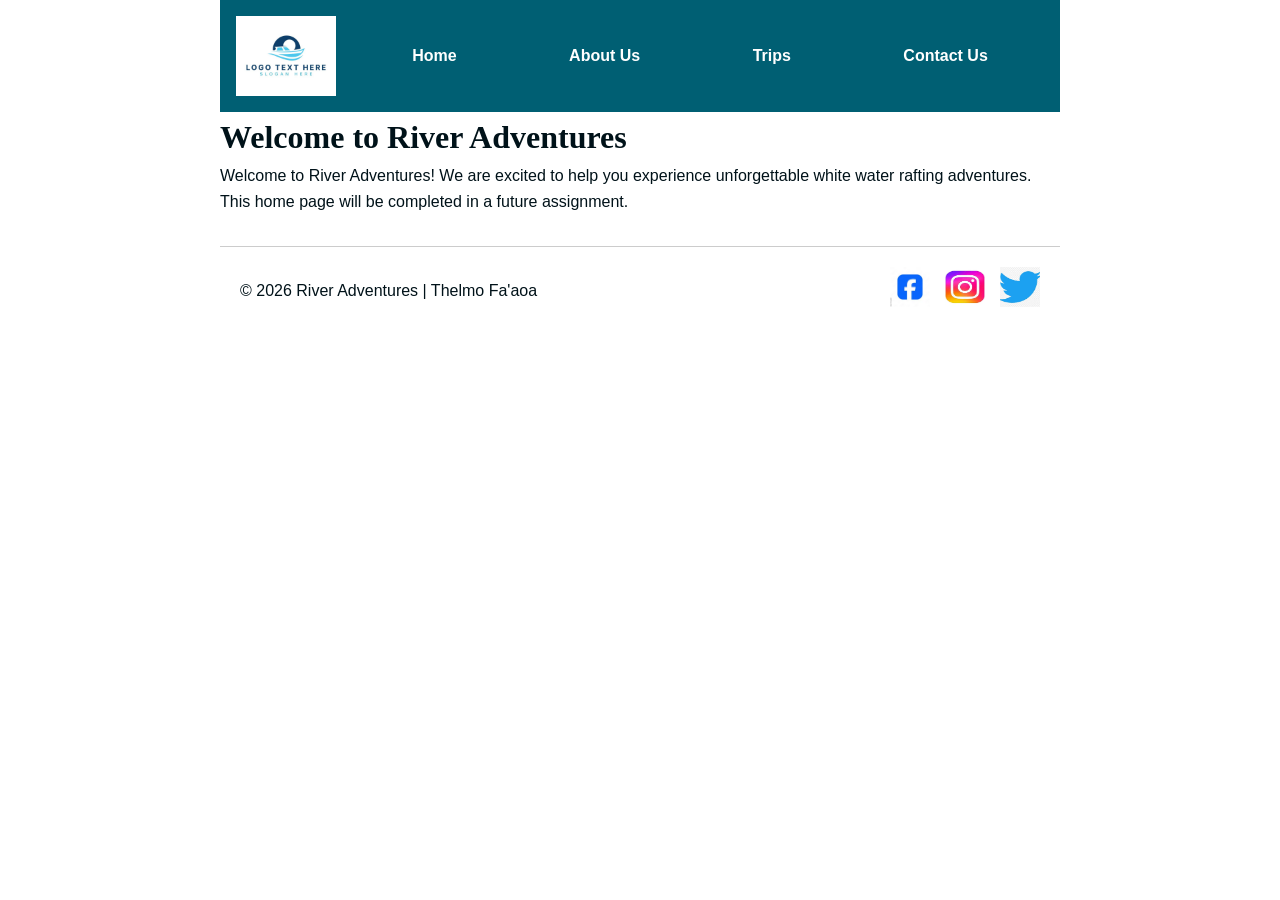
==== wwr/index.html @ 6c7bfa57 "Add contact page" ====
<!DOCTYPE html>
<html lang="en">

<head>
    <meta charset="UTF-8">
    <meta name="viewport" content="width=device-width, initial-scale=1.0">

    <title>River Adventures | Home</title>

    <meta name="description" content="Welcome to River Adventures, your destination for exciting white water rafting adventures.">

    <meta name="author" content="Thelmo Fa'aoa">

    <link rel="stylesheet" href="styles/rafting.css">
</head>

<body>

<header>

    <img src="images/logo.png" alt="River Adventures Logo">

    <nav>
        <a href="index.html">Home</a>
        <a href="about.html">About Us</a>
        <a href="trips.html">Trips</a>
        <a href="contact.html">Contact Us</a>
    </nav>

</header>

<main>

    <h1>Welcome to River Adventures</h1>

    <p>
        Welcome to River Adventures! We are excited to help you experience
        unforgettable white water rafting adventures.
    </p>

    <p>
        This home page will be completed in a future assignment.
    </p>

</main>

<footer>

    <p>&copy; 2026 River Adventures | Thelmo Fa'aoa</p>

    <nav class="socialmedia">
        <a href="https://facebook.com">
            <img src="images/facebook.png" alt="Facebook">
        </a>

        <a href="https://instagram.com">
            <img src="images/instagram.png" alt="Instagram">
        </a>

        <a href="https://twitter.com">
            <img src="images/twitter.png" alt="Twitter">
        </a>
    </nav>

</footer>

</body>
</html>
---- wwr/styles/rafting.css ----
:root {
    --primary-color: #005f73;
    --secondary-color: #005f73;
    --accent1-color: #001219;
    --accent2-color: #94d2bd;
    --heading-font: Georgia, serif;
    --body-font: Arial, Helvetica, sans-serif;
    --white: #ffffff;
    --border-color: #cccccc;
}

* {
    margin: 0;
    padding: 0;
    box-sizing: border-box;
}

body {
    font-family: var(--body-font);
    color: var(--accent1-color);
    line-height: 1.6;
    background-color: var(--white);
}

h1,
h2,
h3,
h4,
h5,
h6 {
    font-family: var(--heading-font);
}

header,
main,
footer {
    width: 840px;
    margin: 0 auto;
}

header {
    display: grid;
    grid-template-columns: 120px 1fr;
    align-items: center;
    background-color: var(--primary-color);
    padding: 1rem;
}

header img {
    width: 100px;
}

nav {
    display: flex;
    justify-content: space-around;
}

nav a {
    color: var(--white);
    text-decoration: none;
    font-weight: bold;
}

nav a:hover {
    color: var(--accent2-color);
}

/* Hero */

.hero {
    position: relative;
    margin-bottom: 2rem;
}

.hero img {
    width: 100%;
    display: block;
}

.hero h1 {
    position: absolute;
    top: 20px;
    width: 100%;
    text-align: center;
    background: rgba(0,95,115,.9);
    color: white;
    padding: 1rem;
}

.hero article {
    position: absolute;
    bottom: 20px;
    left: 20px;
    right: 20px;
    background-color: rgba(148,210,189,.95);
    padding: 1rem;
}

.hero article img {
    float: right;
    width: 150px;
    margin-left: 1rem;
}

/* History */

.history {
    padding: 2rem 0;
}

.history h2 {
    text-align: center;
    margin-bottom: 1rem;
}

.history p {
    text-align: justify;
}

/* Adventures */

.adventures {
    display: flex;
    flex-wrap: wrap;
    justify-content: center;
    gap: 20px;
    padding: 2rem 0;
    text-align: center;
}

.adventures h2 {
    width: 100%;
    margin-bottom: 1rem;
}

.adventures figure {
    width: 250px;
}

.adventures img {
    width: 250px;
    height: 180px;
    object-fit: cover;
    border-radius: 8px;
}

.adventures figcaption {
    margin-top: 8px;
    font-weight: bold;
}

/* Contact Information and Map */

.contact-layout {
    display: grid;
    grid-template-columns: 1fr 1fr;
    gap: 30px;
    margin: 2rem auto;
    align-items: stretch;
}

/* Company Information Box */

.contact-info {
    background-color: #f4f4f4;
    padding: 20px;
    border-radius: 8px;
    height: 400px;
    display: flex;
    flex-direction: column;
    justify-content: center;
    text-align: left;
}

.contact-info h1 {
    margin-bottom: 1rem;
    text-align: center;
}

.contact-info p {
    margin: 0.5rem 0;
}

/* Map Box */

.map {
    height: 400px;
}

.map iframe {
    width: 100%;
    height: 100%;
    border: none;
    border-radius: 8px;
}

/* Contact Form */

.contact-form h2 {
    margin-bottom: 15px;
}

.contact-form form {
    display: flex;
    flex-direction: column;
    gap: 15px;
}

.contact-form input,
.contact-form textarea {
    padding: 10px;
    font-size: 1rem;
}

.contact-form textarea {
    resize: vertical;
}

.contact-form button {
    background-color: var(--primary-color);
    color: white;
    border: none;
    padding: 12px;
    cursor: pointer;
    font-size: 1rem;
}

.contact-form button:hover {
    background-color: #0a9396;
}

/* Employees */

.employees {
    display: flex;
    flex-wrap: wrap;
    justify-content: space-around;
    gap: 25px;
    text-align: center;
    margin: 3rem auto;
}

.employees h2 {
    width: 100%;
    margin-bottom: 20px;
}

.employees figure {
    margin: 0;
}

.employees img {
    width: 220px;
    height: 220px;
    object-fit: cover;
    border-radius: 10px;
}

.employees figcaption {
    margin-top: 10px;
    font-weight: bold;
}

/* Footer */

footer {
    display: flex;
    justify-content: space-between;
    align-items: center;
    border-top: 1px solid var(--border-color);
    padding: 20px;
    margin-top: 2rem;
}

.socialmedia {
    display: flex;
    gap: 15px;
}

.socialmedia a {
    text-decoration: none;
}

.socialmedia img {
    width: 40px;
    height: 40px;
}
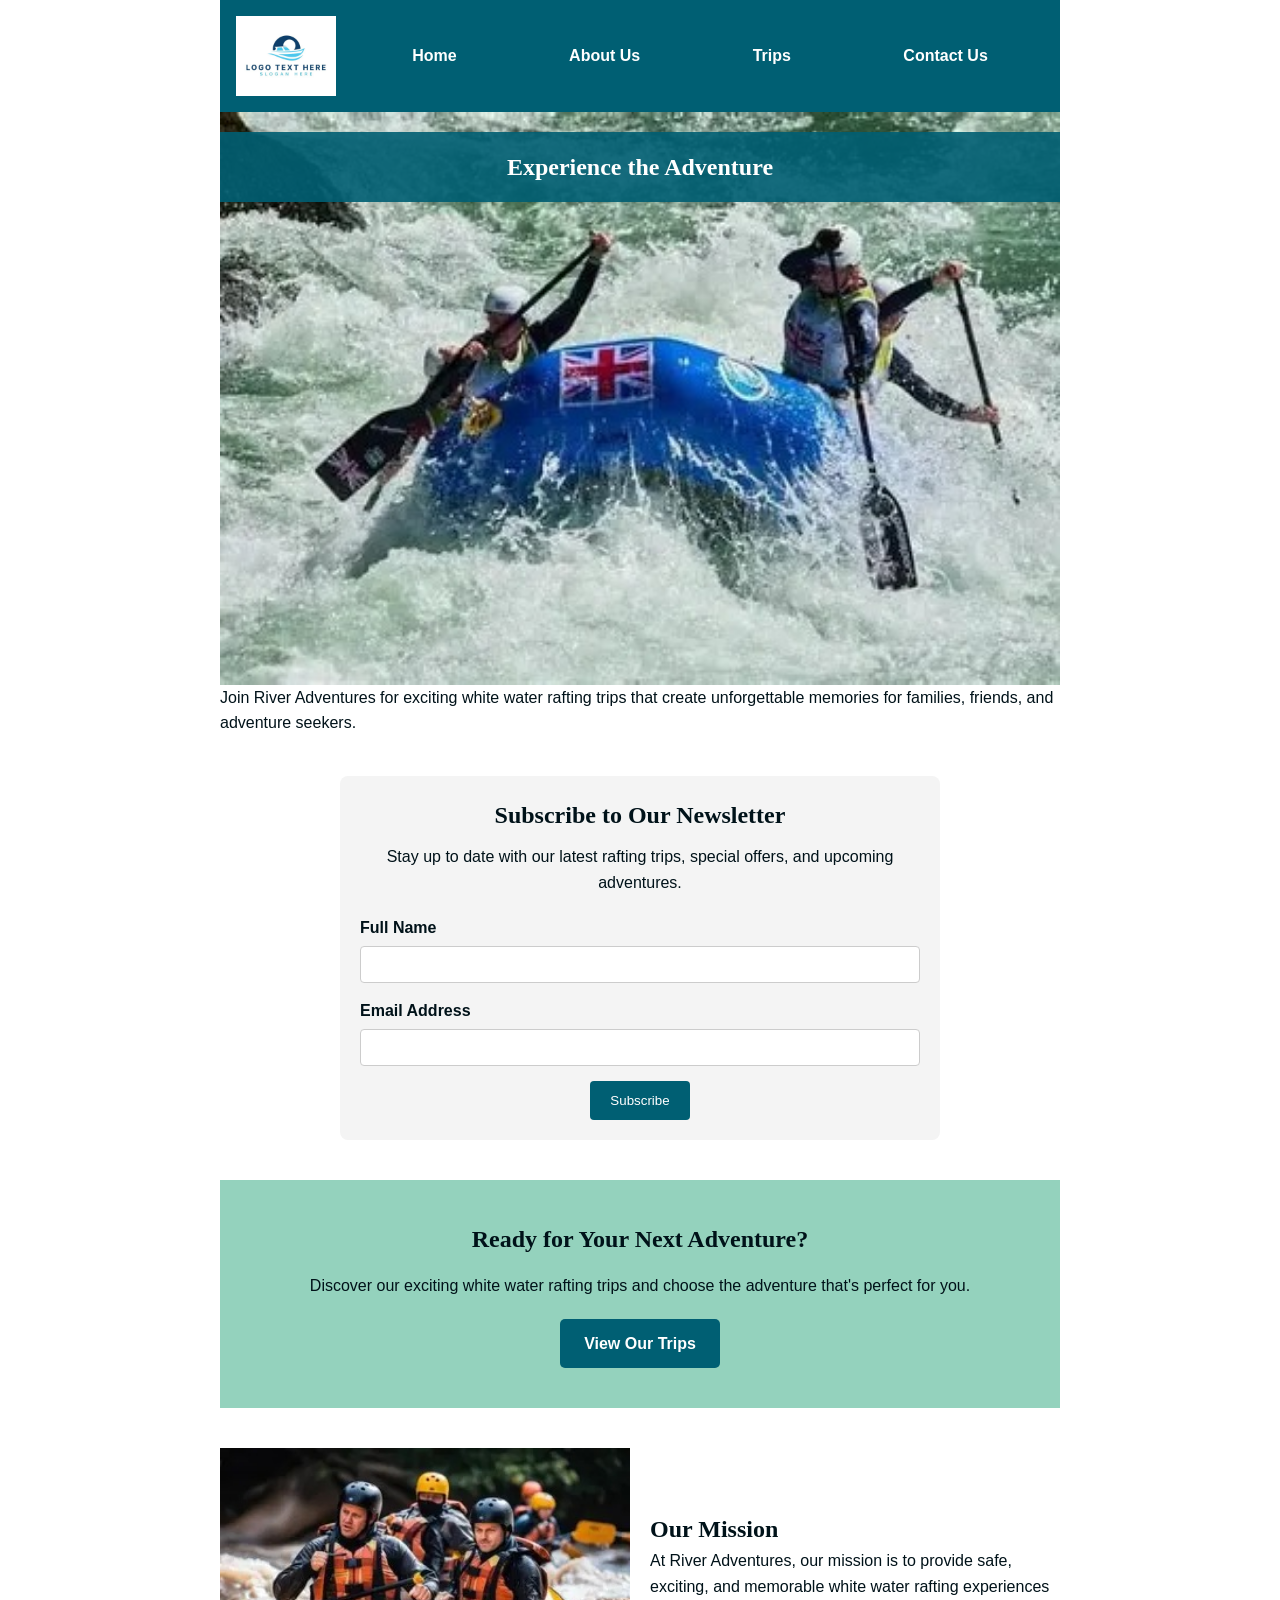
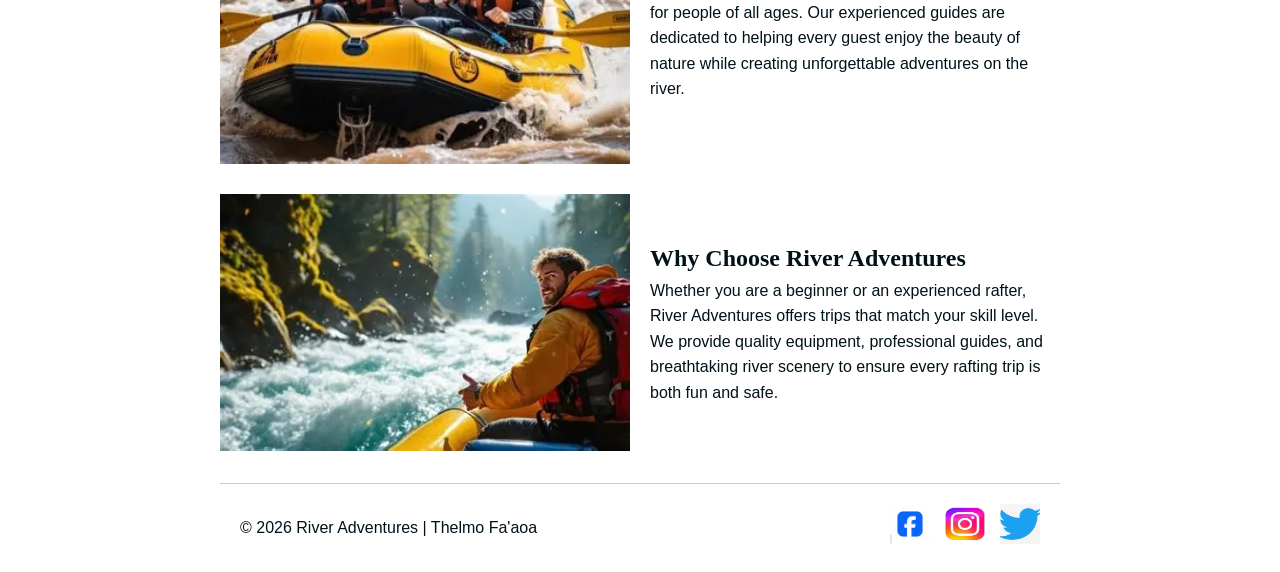
==== commit 56d0b1ce: "Complete W06 rafting home and trips pages" ====
--- a/wwr/index.html
+++ b/wwr/index.html
@@ -18,8 +18,7 @@
 
 <header>
 
-    <img src="images/logo.png" alt="River Adventures Logo">
-
+    <img class="logo" src="images/logo.png" alt="River Adventures Logo">
     <nav>
         <a href="index.html">Home</a>
         <a href="about.html">About Us</a>
@@ -31,16 +30,76 @@
 
 <main>
 
-    <h1>Welcome to River Adventures</h1>
+    <section class="hero">
+        <img src="images/hero.jpg" alt="People enjoying a white water rafting adventure">
 
-    <p>
-        Welcome to River Adventures! We are excited to help you experience
-        unforgettable white water rafting adventures.
-    </p>
+        <h1>Experience the Adventure</h1>
 
-    <p>
-        This home page will be completed in a future assignment.
-    </p>
+        <p>
+            Join River Adventures for exciting white water rafting trips that
+            create unforgettable memories for families, friends, and adventure seekers.
+        </p>
+    </section>
+
+    <section class="newsletter">
+        <h2>Subscribe to Our Newsletter</h2>
+
+        <p>
+            Stay up to date with our latest rafting trips, special offers,
+            and upcoming adventures.
+        </p>
+
+        <form action="#" method="post">
+            <div class="form-item">
+                <label for="fullname">Full Name</label>
+                <input type="text" id="fullname" name="fullname" required>
+            </div>
+
+            <div class="form-item">
+                <label for="email">Email Address</label>
+                <input type="email" id="email" name="email" required>
+            </div>
+
+            <button type="submit">Subscribe</button>
+        </form>
+    </section>
+
+    <section class="cta">
+        <h2>Ready for Your Next Adventure?</h2>
+
+        <p>
+            Discover our exciting white water rafting trips and choose the adventure
+            that's perfect for you.
+        </p>
+
+        <a href="trips.html" class="cta-button">View Our Trips</a>
+    </section>
+
+    <section class="purpose">
+
+    <div class="purpose-card">
+        <img src="images/rafting-team.jpg" alt="Our Mission">
+
+        <div>
+            <h2>Our Mission</h2>
+            <p>
+                At River Adventures, our mission is to provide safe, exciting, and memorable white water rafting experiences for people of all ages. Our experienced guides are dedicated to helping every guest enjoy the beauty of nature while creating unforgettable adventures on the river.
+            </p>
+        </div>
+    </div>
+
+
+    <div class="purpose-card">
+        <img src="images/river-adventure.jpg" alt="Why Choose Us">
+
+        <div>
+            <h2>Why Choose River Adventures</h2>
+            <p>
+                Whether you are a beginner or an experienced rafter, River Adventures offers trips that match your skill level. We provide quality equipment, professional guides, and breathtaking river scenery to ensure every rafting trip is both fun and safe.
+            </p>
+        </div>
+    </div>
+    </section>
 
 </main>
 
@@ -50,15 +109,15 @@
 
     <nav class="socialmedia">
         <a href="https://facebook.com">
-            <img src="images/facebook.png" alt="Facebook">
+            <img src="images/facebook.png" alt="River Adventures Facebook page">
         </a>
 
         <a href="https://instagram.com">
-            <img src="images/instagram.png" alt="Instagram">
+            <img src="images/instagram.png" alt="River Adventures Instagram page">
         </a>
 
         <a href="https://twitter.com">
-            <img src="images/twitter.png" alt="Twitter">
+            <img src="images/twitter.png" alt="River Adventures Twitter page">
         </a>
     </nav>
 
--- a/wwr/styles/rafting.css
+++ b/wwr/styles/rafting.css
@@ -1,25 +1,25 @@
 :root {
-    --primary-color: #005f73;
-    --secondary-color: #005f73;
-    --accent1-color: #001219;
-    --accent2-color: #94d2bd;
-    --heading-font: Georgia, serif;
-    --body-font: Arial, Helvetica, sans-serif;
-    --white: #ffffff;
-    --border-color: #cccccc;
+  --primary-color: #005f73;
+  --secondary-color: #0a9396;
+  --accent1-color: #001219;
+  --accent2-color: #94d2bd;
+  --heading-font: Georgia, serif;
+  --body-font: Arial, Helvetica, sans-serif;
+  --white: #ffffff;
+  --border-color: #cccccc;
 }
 
 * {
-    margin: 0;
-    padding: 0;
-    box-sizing: border-box;
+  margin: 0;
+  padding: 0;
+  box-sizing: border-box;
 }
 
 body {
-    font-family: var(--body-font);
-    color: var(--accent1-color);
-    line-height: 1.6;
-    background-color: var(--white);
+  font-family: var(--body-font);
+  color: var(--accent1-color);
+  line-height: 1.6;
+  background-color: var(--white);
 }
 
 h1,
@@ -28,260 +28,531 @@
 h4,
 h5,
 h6 {
-    font-family: var(--heading-font);
+  font-family: var(--heading-font);
 }
 
 header,
 main,
 footer {
-    width: 840px;
-    margin: 0 auto;
-}
+  width: 840px;
+  margin: 0 auto;
+}
+
+/* Header */
 
 header {
-    display: grid;
-    grid-template-columns: 120px 1fr;
+  display: grid;
+  grid-template-columns: 120px 1fr;
+  align-items: center;
+  background-color: var(--primary-color);
+  padding: 1rem;
+}
+
+header img {
+  width: 100px;
+}
+
+nav {
+  display: flex;
+  justify-content: space-around;
+}
+
+nav a {
+  color: var(--white);
+  text-decoration: none;
+  font-weight: bold;
+}
+
+nav a:hover,
+nav a:focus {
+  color: var(--accent2-color);
+  text-decoration: underline;
+  outline: none;
+}
+
+/* Hero */
+
+.hero {
+  position: relative;
+  margin-bottom: 2rem;
+}
+
+.hero img {
+  width: 100%;
+  display: block;
+}
+
+.hero h1 {
+  position: absolute;
+  top: 20px;
+  width: 100%;
+  text-align: center;
+  background: rgba(0, 95, 115, 0.9);
+  color: white;
+  padding: 1rem;
+}
+
+.hero article {
+  position: absolute;
+  bottom: 20px;
+  left: 20px;
+  right: 20px;
+  background-color: rgba(255, 255, 255, 0.95);
+  color: var(--accent1-color);
+  padding: 1rem;
+}
+
+.hero article img {
+  float: right;
+  width: 150px;
+  margin-left: 1rem;
+}
+
+/* History */
+
+.history {
+  padding: 2rem 0;
+}
+
+.history h2 {
+  text-align: center;
+  margin-bottom: 1.5rem;
+}
+
+.history-content {
+  display: grid;
+  grid-template-columns: 1fr 220px 1fr;
+  gap: 20px;
+  align-items: center;
+}
+
+.history-content img {
+  width: 220px;
+  height: 150px;
+  object-fit: cover;
+  display: block;
+  margin: 0 auto;
+}
+
+.history-content p {
+  text-align: justify;
+}
+
+/* Adventures */
+
+.adventures {
+  display: flex;
+  flex-wrap: wrap;
+  justify-content: center;
+  gap: 20px;
+  padding: 2rem 0;
+  text-align: center;
+}
+
+.adventures h2 {
+  width: 100%;
+  margin-bottom: 1rem;
+}
+
+.adventures figure {
+  width: 250px;
+}
+
+.adventures img {
+  width: 250px;
+  height: 180px;
+  object-fit: cover;
+  border-radius: 8px;
+}
+
+.adventures figcaption {
+  margin-top: 8px;
+  font-weight: bold;
+}
+
+/* =========================
+   CONTACT PAGE
+   ========================= */
+
+/* Company Information */
+
+.contact-info {
+  background-color: #f4f4f4;
+  padding: 25px;
+  border-radius: 8px;
+  margin: 2rem 0;
+  text-align: center;
+}
+
+.contact-info h1 {
+  margin-bottom: 1rem;
+}
+
+.contact-info p {
+  margin: 0.5rem 0;
+}
+
+/* Map and Contact Form */
+
+.contact-layout {
+  display: grid;
+  grid-template-columns: 1fr 1fr;
+  gap: 30px;
+  margin: 2rem 0;
+  align-items: stretch;
+}
+
+/* Google Map */
+
+.map {
+  height: 400px;
+}
+
+.map iframe {
+  width: 100%;
+  height: 100%;
+  border: none;
+  border-radius: 8px;
+}
+
+/* Contact Form */
+
+.contact-form {
+  background-color: #f4f4f4;
+  padding: 25px;
+  border-radius: 8px;
+}
+
+.contact-form h2 {
+  text-align: center;
+  margin-bottom: 15px;
+}
+
+.contact-form form {
+  display: flex;
+  flex-direction: column;
+  gap: 12px;
+}
+
+.contact-form label {
+  font-weight: bold;
+}
+
+.contact-form input[type="text"],
+.contact-form input[type="email"],
+.contact-form textarea {
+  width: 100%;
+  padding: 10px;
+  font-size: 1rem;
+  border: 1px solid var(--border-color);
+  border-radius: 4px;
+}
+
+.contact-form textarea {
+  resize: vertical;
+}
+
+.contact-form fieldset {
+  border: 1px solid var(--border-color);
+  padding: 15px;
+}
+
+.contact-form legend {
+  font-weight: bold;
+  padding: 0 5px;
+}
+
+.contact-form fieldset label {
+  display: block;
+  font-weight: normal;
+  margin: 8px 0;
+}
+
+.contact-form input[type="radio"],
+.contact-form input[type="checkbox"] {
+  margin-right: 8px;
+}
+
+.contact-form button {
+  background-color: var(--primary-color);
+  color: var(--white);
+  border: none;
+  padding: 12px;
+  cursor: pointer;
+  font-size: 1rem;
+  font-weight: bold;
+  border-radius: 4px;
+}
+
+.contact-form button:hover {
+  background-color: var(--secondary-color);
+}
+
+/* Employees */
+
+.employees {
+  display: flex;
+  flex-wrap: wrap;
+  justify-content: space-around;
+  gap: 25px;
+  text-align: center;
+  margin: 3rem auto;
+}
+
+.employees h2 {
+  width: 100%;
+  margin-bottom: 20px;
+}
+
+.employees figure {
+  margin: 0;
+  width: 220px;
+}
+
+.employees img {
+  width: 220px;
+  height: 220px;
+  object-fit: cover;
+  border: 3px solid var(--accent2-color);
+  border-radius: 10px;
+}
+
+.employees figcaption {
+  margin-top: 10px;
+  font-weight: bold;
+}
+
+/* Footer */
+
+footer {
+  display: flex;
+  justify-content: space-between;
+  align-items: center;
+  width: 840px;
+  margin: 2rem auto 0;
+  border-top: 1px solid var(--border-color);
+  padding: 20px;
+}
+
+.socialmedia {
+  display: flex;
+  gap: 15px;
+}
+
+.socialmedia a {
+  text-decoration: none;
+}
+
+.socialmedia img {
+  width: 40px;
+  height: 40px;
+}
+
+/* Newsletter */
+
+.newsletter {
+  max-width: 600px;
+  margin: 40px auto;
+  padding: 20px;
+  background-color: #f4f4f4;
+  border-radius: 8px;
+  text-align: center;
+}
+
+.newsletter h2 {
+  margin-bottom: 10px;
+}
+
+.newsletter p {
+  margin-bottom: 20px;
+}
+
+.newsletter .form-item {
+  display: flex;
+  flex-direction: column;
+  text-align: left;
+  margin-bottom: 15px;
+}
+
+.newsletter label {
+  margin-bottom: 5px;
+  font-weight: bold;
+}
+
+.newsletter input {
+  padding: 10px;
+  border: 1px solid #ccc;
+  border-radius: 4px;
+}
+
+.newsletter button {
+  padding: 12px 20px;
+  border: none;
+  border-radius: 4px;
+  background-color: #005f73;
+  color: white;
+  cursor: pointer;
+}
+
+.newsletter button:hover {
+  background-color: #0a9396;
+}
+
+/* Call to Action */
+
+.cta {
+  text-align: center;
+  padding: 40px 20px;
+  background-color: var(--accent2-color);
+  margin: 40px 0;
+}
+
+.cta h2 {
+  margin-bottom: 15px;
+}
+
+.cta p {
+  margin-bottom: 20px;
+}
+
+.cta-button {
+  display: inline-block;
+  padding: 12px 24px;
+  background-color: var(--primary-color);
+  color: white;
+  text-decoration: none;
+  border-radius: 5px;
+  font-weight: bold;
+}
+
+.cta-button:hover {
+  background-color: var(--secondary-color);
+}
+
+/* Purpose */
+
+.purpose {
+  display: grid;
+  gap: 30px;
+}
+
+.purpose-card {
+  display: grid;
+  grid-template-columns: 1fr 1fr;
+  gap: 20px;
+  align-items: center;
+}
+
+.purpose-card img {
+  width: 100%;
+}
+
+/* Trips Hero */
+
+.trips-hero {
+  text-align: center;
+  background-color: var(--accent2-color);
+  padding: 40px;
+  margin-bottom: 40px;
+}
+
+.trips-hero h1 {
+  margin-bottom: 15px;
+}
+
+.trips-hero p {
+  margin-bottom: 20px;
+}
+
+/* Trip Grid */
+
+.trip-grid {
+  display: grid;
+  grid-template-columns: repeat(3, 1fr);
+  gap: 20px;
+  margin: 40px 0;
+}
+
+.trip-card {
+  border: 1px solid var(--border-color);
+  padding: 15px;
+  text-align: center;
+  border-radius: 8px;
+  background-color: #ffffff;
+}
+
+.trip-card img {
+  width: 100%;
+  height: 220px;
+  object-fit: cover;
+}
+
+/* Trip Table */
+
+.trip-table {
+  margin: 40px 0;
+}
+
+.trip-table table {
+  width: 100%;
+  border-collapse: collapse;
+}
+
+.trip-table th,
+.trip-table td {
+  border: 1px solid #ccc;
+  padding: 12px;
+  text-align: center;
+}
+
+.trip-table th {
+  background: #005f73;
+  color: white;
+}
+
+/* Mobile */
+
+@media screen and (max-width: 700px) {
+  header,
+  main,
+  footer {
+    width: 100%;
+  }
+
+  header {
+    grid-template-columns: 1fr;
+    text-align: center;
+  }
+
+  nav {
+    flex-direction: column;
+    gap: 10px;
+  }
+
+  .trip-grid {
+    grid-template-columns: 1fr;
+  }
+
+  .contact-layout {
+    grid-template-columns: 1fr;
+  }
+
+  .contact-info,
+  .map {
+    height: auto;
+  }
+
+  .map {
+    min-height: 300px;
+  }
+
+  .employees {
+    flex-direction: column;
     align-items: center;
-    background-color: var(--primary-color);
-    padding: 1rem;
-}
-
-header img {
-    width: 100px;
-}
-
-nav {
-    display: flex;
-    justify-content: space-around;
-}
-
-nav a {
-    color: var(--white);
-    text-decoration: none;
-    font-weight: bold;
-}
-
-nav a:hover {
-    color: var(--accent2-color);
-}
-
-/* Hero */
-
-.hero {
-    position: relative;
-    margin-bottom: 2rem;
-}
-
-.hero img {
-    width: 100%;
-    display: block;
-}
-
-.hero h1 {
-    position: absolute;
-    top: 20px;
-    width: 100%;
-    text-align: center;
-    background: rgba(0,95,115,.9);
-    color: white;
-    padding: 1rem;
-}
-
-.hero article {
-    position: absolute;
-    bottom: 20px;
-    left: 20px;
-    right: 20px;
-    background-color: rgba(148,210,189,.95);
-    padding: 1rem;
-}
-
-.hero article img {
-    float: right;
-    width: 150px;
-    margin-left: 1rem;
-}
-
-/* History */
-
-.history {
-    padding: 2rem 0;
-}
-
-.history h2 {
-    text-align: center;
-    margin-bottom: 1rem;
-}
-
-.history p {
-    text-align: justify;
-}
-
-/* Adventures */
-
-.adventures {
-    display: flex;
-    flex-wrap: wrap;
-    justify-content: center;
+  }
+
+  footer {
+    flex-direction: column;
     gap: 20px;
-    padding: 2rem 0;
-    text-align: center;
-}
-
-.adventures h2 {
-    width: 100%;
-    margin-bottom: 1rem;
-}
-
-.adventures figure {
-    width: 250px;
-}
-
-.adventures img {
-    width: 250px;
-    height: 180px;
-    object-fit: cover;
-    border-radius: 8px;
-}
-
-.adventures figcaption {
-    margin-top: 8px;
-    font-weight: bold;
-}
-
-/* Contact Information and Map */
-
-.contact-layout {
-    display: grid;
-    grid-template-columns: 1fr 1fr;
-    gap: 30px;
-    margin: 2rem auto;
-    align-items: stretch;
-}
-
-/* Company Information Box */
-
-.contact-info {
-    background-color: #f4f4f4;
-    padding: 20px;
-    border-radius: 8px;
-    height: 400px;
-    display: flex;
-    flex-direction: column;
-    justify-content: center;
-    text-align: left;
-}
-
-.contact-info h1 {
-    margin-bottom: 1rem;
-    text-align: center;
-}
-
-.contact-info p {
-    margin: 0.5rem 0;
-}
-
-/* Map Box */
-
-.map {
-    height: 400px;
-}
-
-.map iframe {
-    width: 100%;
-    height: 100%;
-    border: none;
-    border-radius: 8px;
-}
-
-/* Contact Form */
-
-.contact-form h2 {
-    margin-bottom: 15px;
-}
-
-.contact-form form {
-    display: flex;
-    flex-direction: column;
-    gap: 15px;
-}
-
-.contact-form input,
-.contact-form textarea {
-    padding: 10px;
-    font-size: 1rem;
-}
-
-.contact-form textarea {
-    resize: vertical;
-}
-
-.contact-form button {
-    background-color: var(--primary-color);
-    color: white;
-    border: none;
-    padding: 12px;
-    cursor: pointer;
-    font-size: 1rem;
-}
-
-.contact-form button:hover {
-    background-color: #0a9396;
-}
-
-/* Employees */
-
-.employees {
-    display: flex;
-    flex-wrap: wrap;
-    justify-content: space-around;
-    gap: 25px;
-    text-align: center;
-    margin: 3rem auto;
-}
-
-.employees h2 {
-    width: 100%;
-    margin-bottom: 20px;
-}
-
-.employees figure {
-    margin: 0;
-}
-
-.employees img {
-    width: 220px;
-    height: 220px;
-    object-fit: cover;
-    border-radius: 10px;
-}
-
-.employees figcaption {
-    margin-top: 10px;
-    font-weight: bold;
-}
-
-/* Footer */
-
-footer {
-    display: flex;
-    justify-content: space-between;
-    align-items: center;
-    border-top: 1px solid var(--border-color);
-    padding: 20px;
-    margin-top: 2rem;
-}
-
-.socialmedia {
-    display: flex;
-    gap: 15px;
-}
-
-.socialmedia a {
-    text-decoration: none;
-}
-
-.socialmedia img {
-    width: 40px;
-    height: 40px;
+  }
 }
